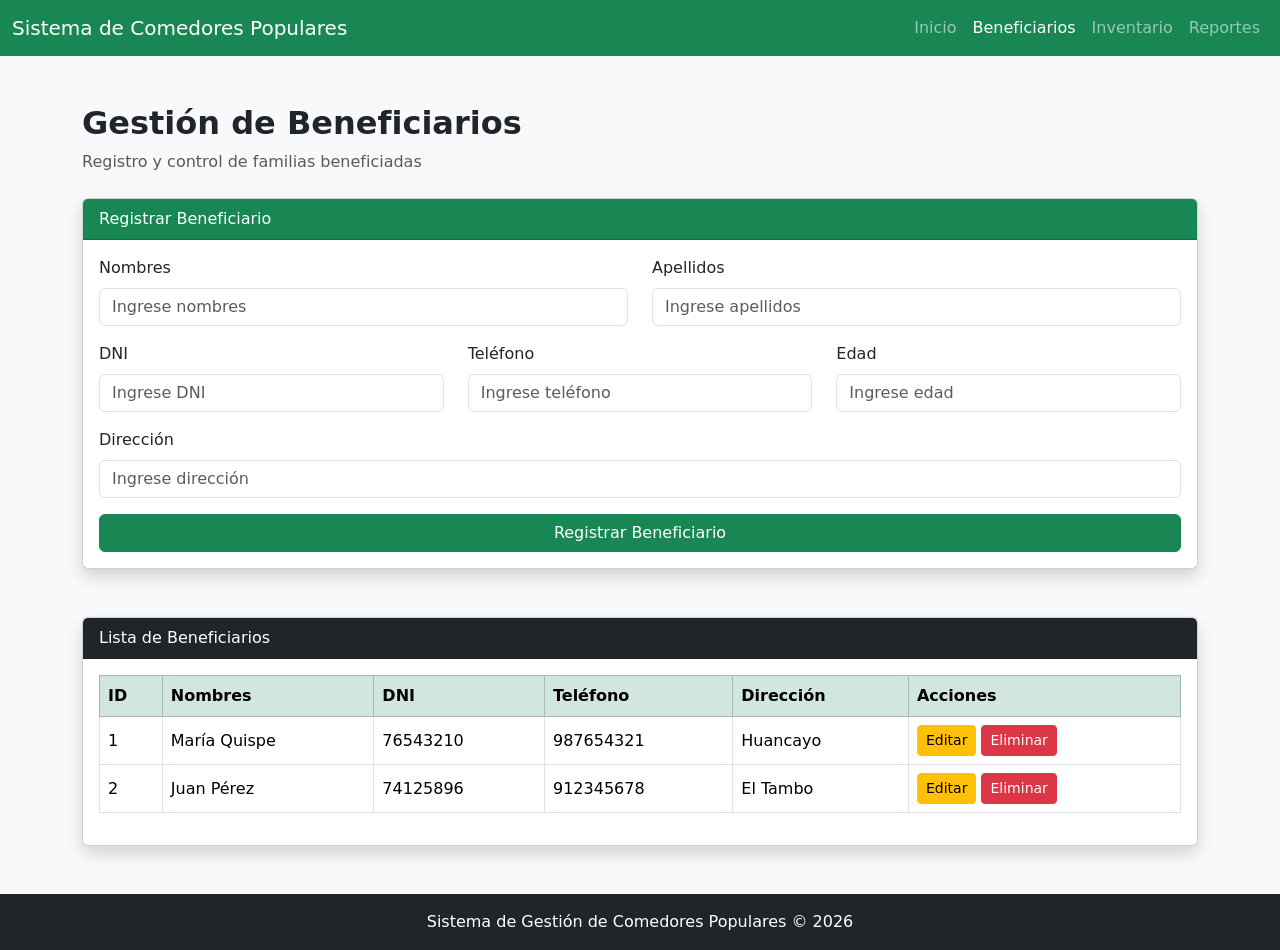
==== beneficiarios.html @ d7e8ca80 "Agregué función beneficiarios" ====
<!DOCTYPE html>
<html lang="es">
<head>
    <meta charset="UTF-8">
    <meta name="viewport" content="width=device-width, initial-scale=1.0">

    <title>Beneficiarios - Sistema de Comedores Populares</title>

    <!-- BOOTSTRAP -->
    <link href="https://cdn.jsdelivr.net/npm/bootstrap@5.3.3/dist/css/bootstrap.min.css" rel="stylesheet">

</head>

<body class="bg-light">

    <!-- NAVBAR -->
    <nav class="navbar navbar-expand-lg navbar-dark bg-success">

        <div class="container-fluid">

            <a class="navbar-brand" href="#">
                Sistema de Comedores Populares
            </a>

            <button class="navbar-toggler" type="button" data-bs-toggle="collapse" data-bs-target="#menu">
                <span class="navbar-toggler-icon"></span>
            </button>

            <div class="collapse navbar-collapse" id="menu">

                <ul class="navbar-nav ms-auto">

                    <li class="nav-item">
                        <a class="nav-link" href="dashboard.html">
                            Inicio
                        </a>
                    </li>

                    <li class="nav-item">
                        <a class="nav-link active" href="#">
                            Beneficiarios
                        </a>
                    </li>

                    <li class="nav-item">
                        <a class="nav-link" href="#">
                            Inventario
                        </a>
                    </li>

                    <li class="nav-item">
                        <a class="nav-link" href="#">
                            Reportes
                        </a>
                    </li>

                </ul>

            </div>

        </div>

    </nav>

    <!-- CONTENIDO -->
    <div class="container mt-5">

        <!-- TÍTULO -->
        <div class="mb-4">

            <h2 class="fw-bold">
                Gestión de Beneficiarios
            </h2>

            <p class="text-muted">
                Registro y control de familias beneficiadas
            </p>

        </div>

        <!-- FORMULARIO -->
        <div class="card shadow mb-5">

            <div class="card-header bg-success text-white">

                Registrar Beneficiario

            </div>

            <div class="card-body">

                <form>

                    <div class="row">

                        <!-- NOMBRES -->
                        <div class="col-md-6 mb-3">

                            <label class="form-label">
                                Nombres
                            </label>

                            <input 
                                type="text"
                                class="form-control"
                                placeholder="Ingrese nombres"
                                required
                            >

                        </div>

                        <!-- APELLIDOS -->
                        <div class="col-md-6 mb-3">

                            <label class="form-label">
                                Apellidos
                            </label>

                            <input 
                                type="text"
                                class="form-control"
                                placeholder="Ingrese apellidos"
                                required
                            >

                        </div>

                    </div>

                    <div class="row">

                        <!-- DNI -->
                        <div class="col-md-4 mb-3">

                            <label class="form-label">
                                DNI
                            </label>

                            <input 
                                type="text"
                                class="form-control"
                                placeholder="Ingrese DNI"
                                required
                            >

                        </div>

                        <!-- TELÉFONO -->
                        <div class="col-md-4 mb-3">

                            <label class="form-label">
                                Teléfono
                            </label>

                            <input 
                                type="text"
                                class="form-control"
                                placeholder="Ingrese teléfono"
                            >

                        </div>

                        <!-- EDAD -->
                        <div class="col-md-4 mb-3">

                            <label class="form-label">
                                Edad
                            </label>

                            <input 
                                type="number"
                                class="form-control"
                                placeholder="Ingrese edad"
                            >

                        </div>

                    </div>

                    <!-- DIRECCIÓN -->
                    <div class="mb-3">

                        <label class="form-label">
                            Dirección
                        </label>

                        <input 
                            type="text"
                            class="form-control"
                            placeholder="Ingrese dirección"
                        >

                    </div>

                    <!-- BOTÓN -->
                    <div class="d-grid">

                        <button type="submit" class="btn btn-success">

                            Registrar Beneficiario

                        </button>

                    </div>

                </form>

            </div>

        </div>

        <!-- TABLA -->
        <div class="card shadow">

            <div class="card-header bg-dark text-white">

                Lista de Beneficiarios

            </div>

            <div class="card-body table-responsive">

                <table class="table table-bordered table-hover align-middle">

                    <thead class="table-success">

                        <tr>

                            <th>ID</th>
                            <th>Nombres</th>
                            <th>DNI</th>
                            <th>Teléfono</th>
                            <th>Dirección</th>
                            <th>Acciones</th>

                        </tr>

                    </thead>

                    <tbody>

                        <tr>

                            <td>1</td>
                            <td>María Quispe</td>
                            <td>76543210</td>
                            <td>987654321</td>
                            <td>Huancayo</td>

                            <td>

                                <button class="btn btn-warning btn-sm">
                                    Editar
                                </button>

                                <button class="btn btn-danger btn-sm">
                                    Eliminar
                                </button>

                            </td>

                        </tr>

                        <tr>

                            <td>2</td>
                            <td>Juan Pérez</td>
                            <td>74125896</td>
                            <td>912345678</td>
                            <td>El Tambo</td>

                            <td>

                                <button class="btn btn-warning btn-sm">
                                    Editar
                                </button>

                                <button class="btn btn-danger btn-sm">
                                    Eliminar
                                </button>

                            </td>

                        </tr>

                    </tbody>

                </table>

            </div>

        </div>

    </div>

    <!-- FOOTER -->
    <footer class="bg-dark text-white text-center p-3 mt-5">

        Sistema de Gestión de Comedores Populares © 2026

    </footer>

    <!-- BOOTSTRAP JS -->
    <script src="https://cdn.jsdelivr.net/npm/bootstrap@5.3.3/dist/js/bootstrap.bundle.min.js"></script>

</body>
</html>
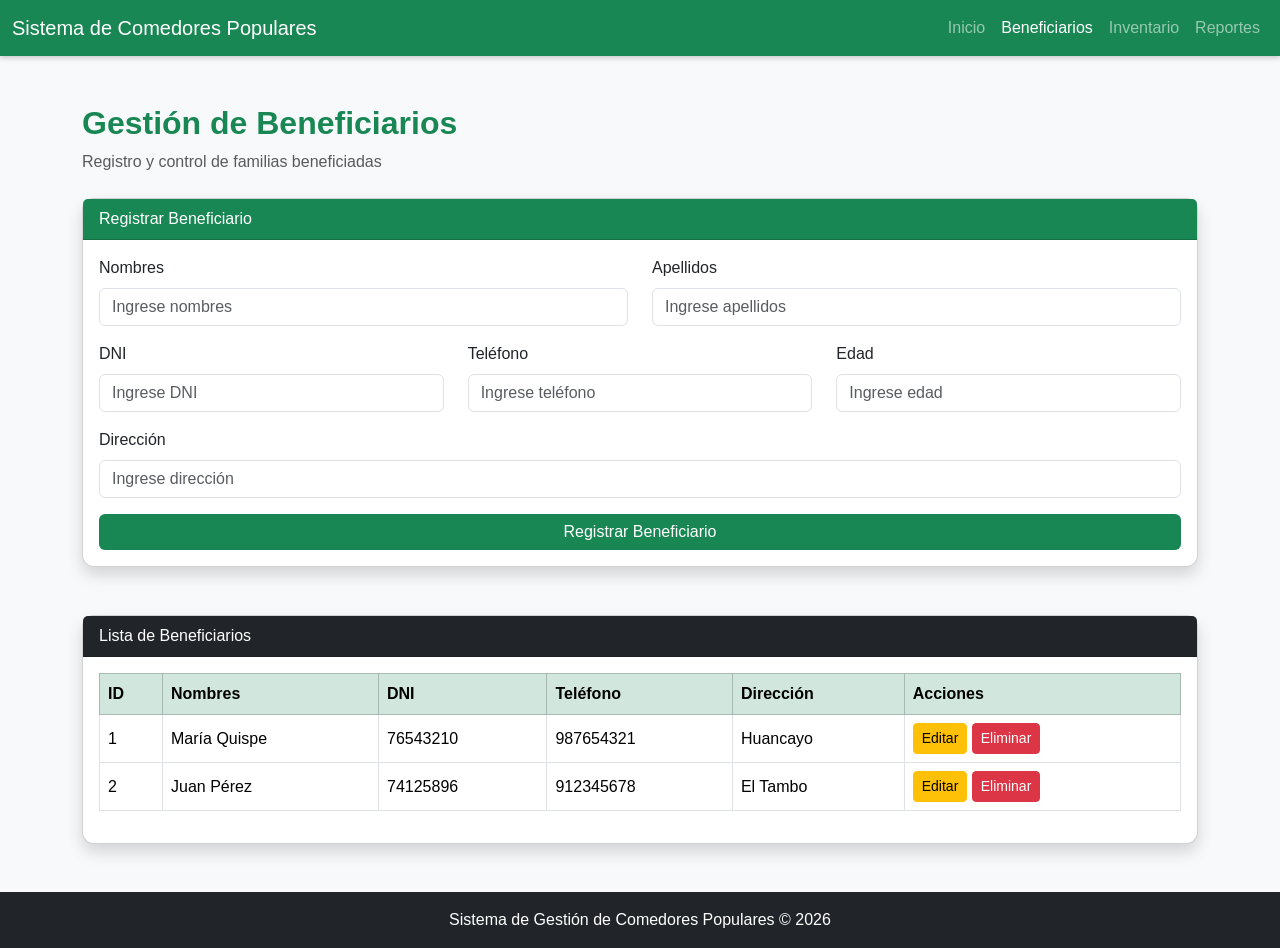
==== commit 376ef197: "Agregué css" ====
--- a/beneficiarios.html
+++ b/beneficiarios.html
@@ -8,6 +8,8 @@
 
     <!-- BOOTSTRAP -->
     <link href="https://cdn.jsdelivr.net/npm/bootstrap@5.3.3/dist/css/bootstrap.min.css" rel="stylesheet">
+    
+    <link rel="stylesheet" href="styles.css">
 
 </head>
 
--- a/styles.css
+++ b/styles.css
@@ -0,0 +1,52 @@
+/* BODY */
+body{
+    font-family: Arial, sans-serif;
+    background-color: #f5f5f5;
+}
+
+/* NAVBAR */
+.navbar{
+    box-shadow: 0px 2px 5px rgba(0,0,0,0.2);
+}
+
+/* TÍTULOS */
+h1, h2{
+    color: #198754;
+}
+
+/* TARJETAS */
+.card{
+    border-radius: 12px;
+    transition: transform 0.3s;
+}
+
+.card:hover{
+    transform: scale(1.02);
+}
+
+/* BOTONES */
+.btn-success{
+    background-color: #198754;
+    border: none;
+}
+
+.btn-success:hover{
+    background-color: #157347;
+}
+
+/* TABLAS */
+.table{
+    background-color: white;
+}
+
+/* FOOTER */
+footer{
+    margin-top: 40px;
+}
+
+/* FORMULARIOS */
+.form-control:focus,
+.form-select:focus{
+    border-color: #198754;
+    box-shadow: 0 0 5px rgba(25,135,84,0.5);
+}
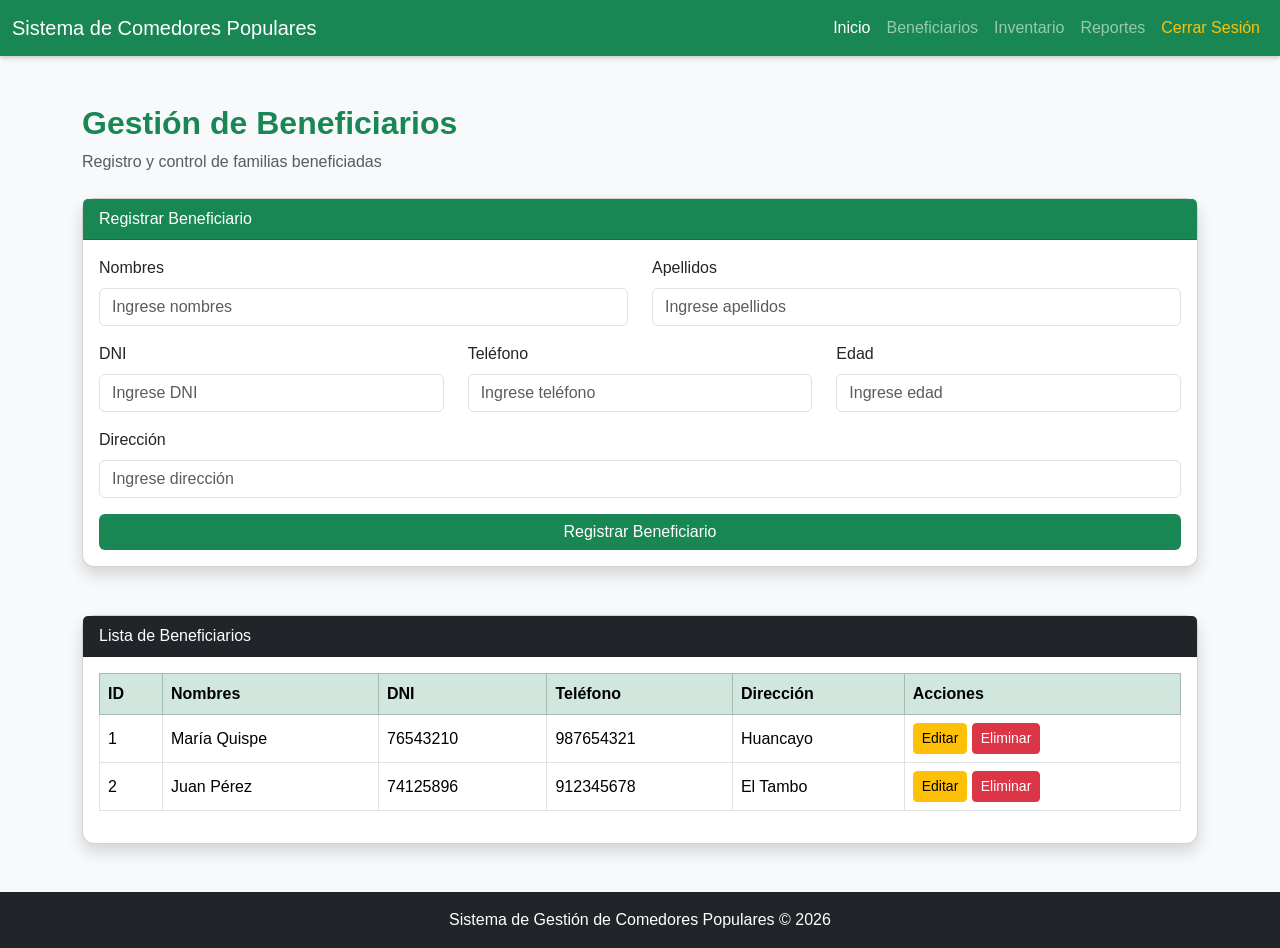
==== commit 4f669651: "Agregué css" ====
--- a/beneficiarios.html
+++ b/beneficiarios.html
@@ -33,26 +33,32 @@
                 <ul class="navbar-nav ms-auto">
 
                     <li class="nav-item">
-                        <a class="nav-link" href="dashboard.html">
+                        <a class="nav-link active" href="dashboard.html">
                             Inicio
                         </a>
                     </li>
 
                     <li class="nav-item">
-                        <a class="nav-link active" href="#">
+                        <a class="nav-link" href="beneficiarios.html">
                             Beneficiarios
                         </a>
                     </li>
 
                     <li class="nav-item">
-                        <a class="nav-link" href="#">
+                        <a class="nav-link" href="inventario.html">
                             Inventario
                         </a>
                     </li>
 
                     <li class="nav-item">
-                        <a class="nav-link" href="#">
+                        <a class="nav-link" href="reportes.html">
                             Reportes
+                        </a>
+                    </li>
+
+                    <li class="nav-item">
+                        <a class="nav-link text-warning" href="login.html">
+                            Cerrar Sesión
                         </a>
                     </li>
 
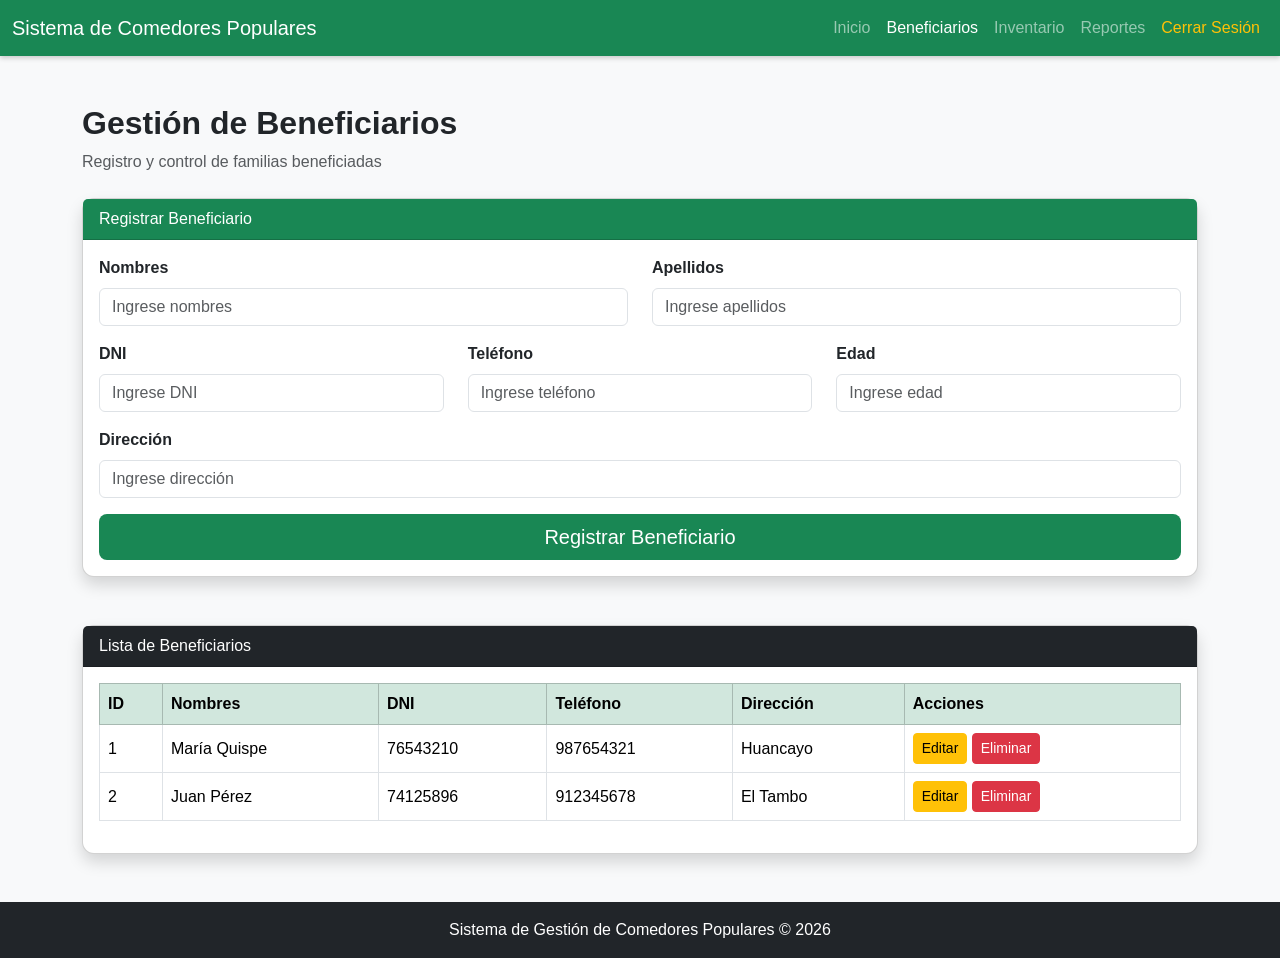
==== commit 5a00145d: "Agregué js a todos los ficheros" ====
--- a/beneficiarios.html
+++ b/beneficiarios.html
@@ -1,6 +1,8 @@
 <!DOCTYPE html>
 <html lang="es">
+
 <head>
+
     <meta charset="UTF-8">
     <meta name="viewport" content="width=device-width, initial-scale=1.0">
 
@@ -9,6 +11,7 @@
     <!-- BOOTSTRAP -->
     <link href="https://cdn.jsdelivr.net/npm/bootstrap@5.3.3/dist/css/bootstrap.min.css" rel="stylesheet">
     
+    <!-- CSS -->
     <link rel="stylesheet" href="styles.css">
 
 </head>
@@ -20,11 +23,16 @@
 
         <div class="container-fluid">
 
-            <a class="navbar-brand" href="#">
+            <a class="navbar-brand" href="dashboard.html">
                 Sistema de Comedores Populares
             </a>
 
-            <button class="navbar-toggler" type="button" data-bs-toggle="collapse" data-bs-target="#menu">
+            <button 
+                class="navbar-toggler"
+                type="button"
+                data-bs-toggle="collapse"
+                data-bs-target="#menu"
+            >
                 <span class="navbar-toggler-icon"></span>
             </button>
 
@@ -33,13 +41,13 @@
                 <ul class="navbar-nav ms-auto">
 
                     <li class="nav-item">
-                        <a class="nav-link active" href="dashboard.html">
+                        <a class="nav-link" href="dashboard.html">
                             Inicio
                         </a>
                     </li>
 
                     <li class="nav-item">
-                        <a class="nav-link" href="beneficiarios.html">
+                        <a class="nav-link active" href="beneficiarios.html">
                             Beneficiarios
                         </a>
                     </li>
@@ -97,20 +105,21 @@
 
             <div class="card-body">
 
-                <form>
+                <form id="formBeneficiario">
 
                     <div class="row">
 
                         <!-- NOMBRES -->
                         <div class="col-md-6 mb-3">
 
-                            <label class="form-label">
+                            <label class="form-label fw-semibold">
                                 Nombres
                             </label>
 
                             <input 
                                 type="text"
                                 class="form-control"
+                                id="nombres"
                                 placeholder="Ingrese nombres"
                                 required
                             >
@@ -120,13 +129,14 @@
                         <!-- APELLIDOS -->
                         <div class="col-md-6 mb-3">
 
-                            <label class="form-label">
+                            <label class="form-label fw-semibold">
                                 Apellidos
                             </label>
 
                             <input 
                                 type="text"
                                 class="form-control"
+                                id="apellidos"
                                 placeholder="Ingrese apellidos"
                                 required
                             >
@@ -140,13 +150,14 @@
                         <!-- DNI -->
                         <div class="col-md-4 mb-3">
 
-                            <label class="form-label">
+                            <label class="form-label fw-semibold">
                                 DNI
                             </label>
 
                             <input 
                                 type="text"
                                 class="form-control"
+                                id="dni"
                                 placeholder="Ingrese DNI"
                                 required
                             >
@@ -156,13 +167,14 @@
                         <!-- TELÉFONO -->
                         <div class="col-md-4 mb-3">
 
-                            <label class="form-label">
+                            <label class="form-label fw-semibold">
                                 Teléfono
                             </label>
 
                             <input 
                                 type="text"
                                 class="form-control"
+                                id="telefono"
                                 placeholder="Ingrese teléfono"
                             >
 
@@ -171,13 +183,14 @@
                         <!-- EDAD -->
                         <div class="col-md-4 mb-3">
 
-                            <label class="form-label">
+                            <label class="form-label fw-semibold">
                                 Edad
                             </label>
 
                             <input 
                                 type="number"
                                 class="form-control"
+                                id="edad"
                                 placeholder="Ingrese edad"
                             >
 
@@ -188,13 +201,14 @@
                     <!-- DIRECCIÓN -->
                     <div class="mb-3">
 
-                        <label class="form-label">
+                        <label class="form-label fw-semibold">
                             Dirección
                         </label>
 
                         <input 
                             type="text"
                             class="form-control"
+                            id="direccion"
                             placeholder="Ingrese dirección"
                         >
 
@@ -203,10 +217,12 @@
                     <!-- BOTÓN -->
                     <div class="d-grid">
 
-                        <button type="submit" class="btn btn-success">
-
+                        <button 
+                            type="button"
+                            class="btn btn-success btn-lg"
+                            onclick="registrarBeneficiario()"
+                        >
                             Registrar Beneficiario
-
                         </button>
 
                     </div>
@@ -261,7 +277,10 @@
                                     Editar
                                 </button>
 
-                                <button class="btn btn-danger btn-sm">
+                                <button 
+                                    class="btn btn-danger btn-sm"
+                                    onclick="eliminarRegistro()"
+                                >
                                     Eliminar
                                 </button>
 
@@ -283,7 +302,10 @@
                                     Editar
                                 </button>
 
-                                <button class="btn btn-danger btn-sm">
+                                <button 
+                                    class="btn btn-danger btn-sm"
+                                    onclick="eliminarRegistro()"
+                                >
                                     Eliminar
                                 </button>
 
@@ -311,5 +333,9 @@
     <!-- BOOTSTRAP JS -->
     <script src="https://cdn.jsdelivr.net/npm/bootstrap@5.3.3/dist/js/bootstrap.bundle.min.js"></script>
 
+    <!-- JS -->
+    <script src="script.js"></script>
+
 </body>
+
 </html>
--- a/styles.css
+++ b/styles.css
@@ -10,7 +10,7 @@
 }
 
 /* TÍTULOS */
-h1, h2{
+h1{
     color: #198754;
 }
 
